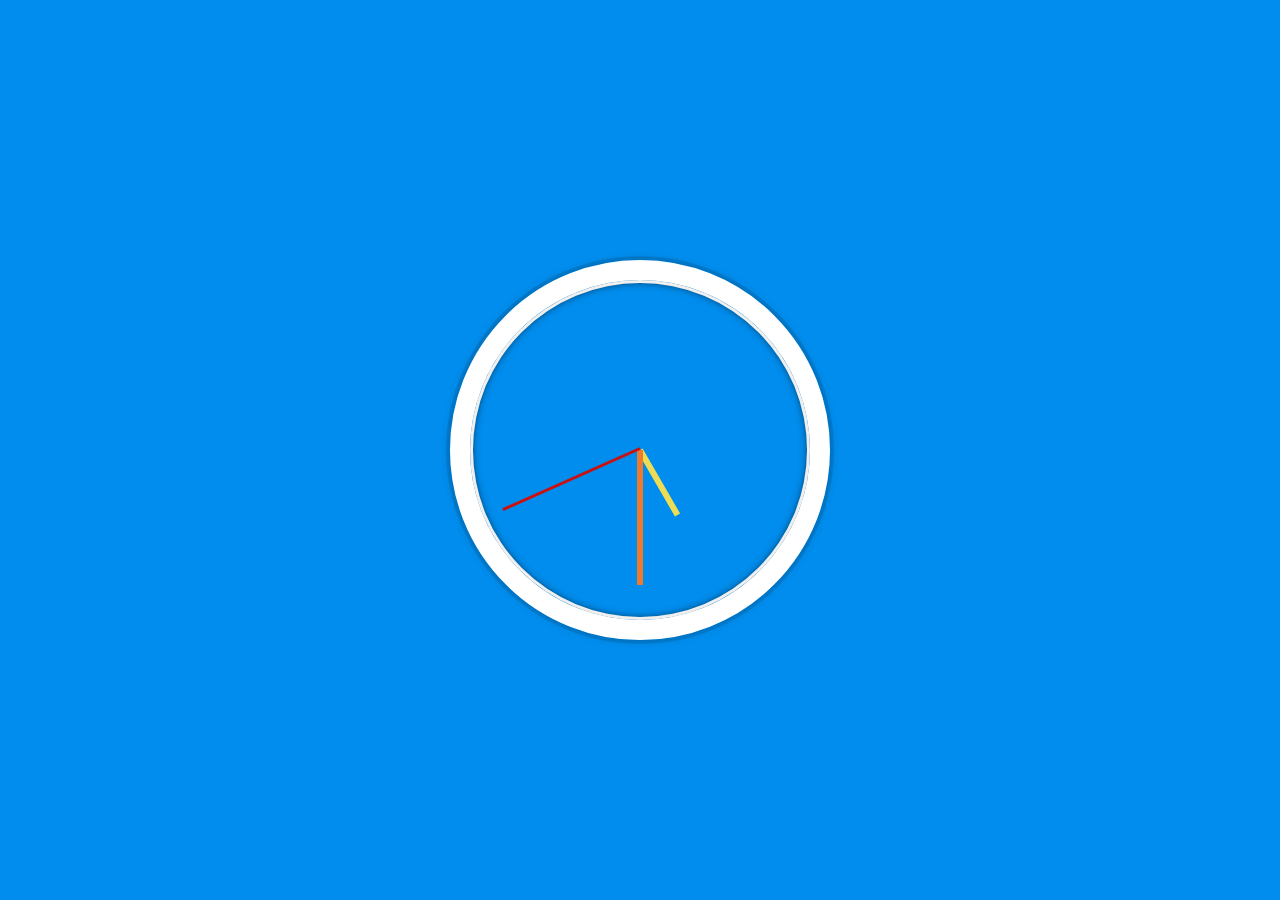
==== 02.Clock/index.html @ 50a78ed3 "Update ch02" ====
<!-- @format -->

<!DOCTYPE html>
<html lang="en">
  <head>
    <meta charset="UTF-8" />
    <title>JS + CSS Clock</title>
  </head>
  <link rel="stylesheet" href="style.css" />
  <body>
    <div class="clock">
      <div class="clock-face">
        <div class="hour-hand"></div>
        <div class="min-hand"></div>
        <div class="second-hand"></div>
      </div>
    </div>
    <!-- JS -->
    <script src="/plugins/jquery-3.4.1.min.js"></script>
    <script>
      function setTime() {
        const now = new Date();
        // 秒
        const sec = now.getSeconds();
        const secDeg = (sec / 60) * 360 + 90;
        $(".second-hand").css("transform", `rotate(${secDeg}deg)`);
        // 分
        const min = now.getMinutes();
        const minDeg = (min / 60) * 360 + 90;
        $(".min-hand").css("transform", `rotate(${minDeg}deg)`);
        // 時
        const hour = now.getHours();
        const hourDeg = (hour / 12) * 360 + 90;
        $(".hour-hand").css("transform", `rotate(${hourDeg}deg)`);
      }
      setInterval(setTime, 1000);
      setTime();
    </script>
  </body>
</html>
---- 02.Clock/style.css ----
/** @format */

html {
  background: #018ded url(http://unsplash.it/1500/1000?image=881&blur=5);
  background-size: cover;
  font-family: "helvetica neue";
  text-align: center;
  font-size: 10px;
}

body {
  margin: 0;
  font-size: 2rem;
  display: flex;
  flex: 1;
  min-height: 100vh;
  align-items: center;
}

.clock {
  width: 30rem;
  height: 30rem;
  border: 20px solid white;
  border-radius: 50%;
  margin: 50px auto;
  position: relative;
  padding: 2rem;
  box-shadow: 0 0 0 4px rgba(0, 0, 0, 0.1), inset 0 0 0 3px #efefef, inset 0 0 10px black, 0 0 10px rgba(0, 0, 0, 0.2);
}

.clock-face {
  position: relative;
  width: 100%;
  height: 100%;
  transform: translateY(-3px); /* account for the height of the clock hands */
}

.second-hand {
  width: 50%;
  height: 3px;
  background: rgb(202, 17, 17);
  position: absolute;
  top: 50%;
  transform-origin: 100%;
  transform: rotate(90deg);
  transition: all 0.05s;
  transition-timing-function: cubic-bezier(0.1, 2.7, 0.58, 1);
}
.hour-hand {
  width: 25%;
  height: 6px;
  background: rgb(236, 221, 85);
  position: absolute;
  top: 50%;
  left: 25%;
  transform-origin: 100%;
  transform: rotate(90deg);
  transition: all 0.05s;
  transition-timing-function: cubic-bezier(0.1, 2.7, 0.58, 1);
}
.min-hand {
  width: 45%;
  height: 6px;
  background: rgb(238, 122, 45);
  position: absolute;
  top: 50%;
  left: 5%;
  transform-origin: 100%;
  transform: rotate(90deg);
  transition: all 0.05s;
  transition-timing-function: cubic-bezier(0.1, 2.7, 0.58, 1);
}
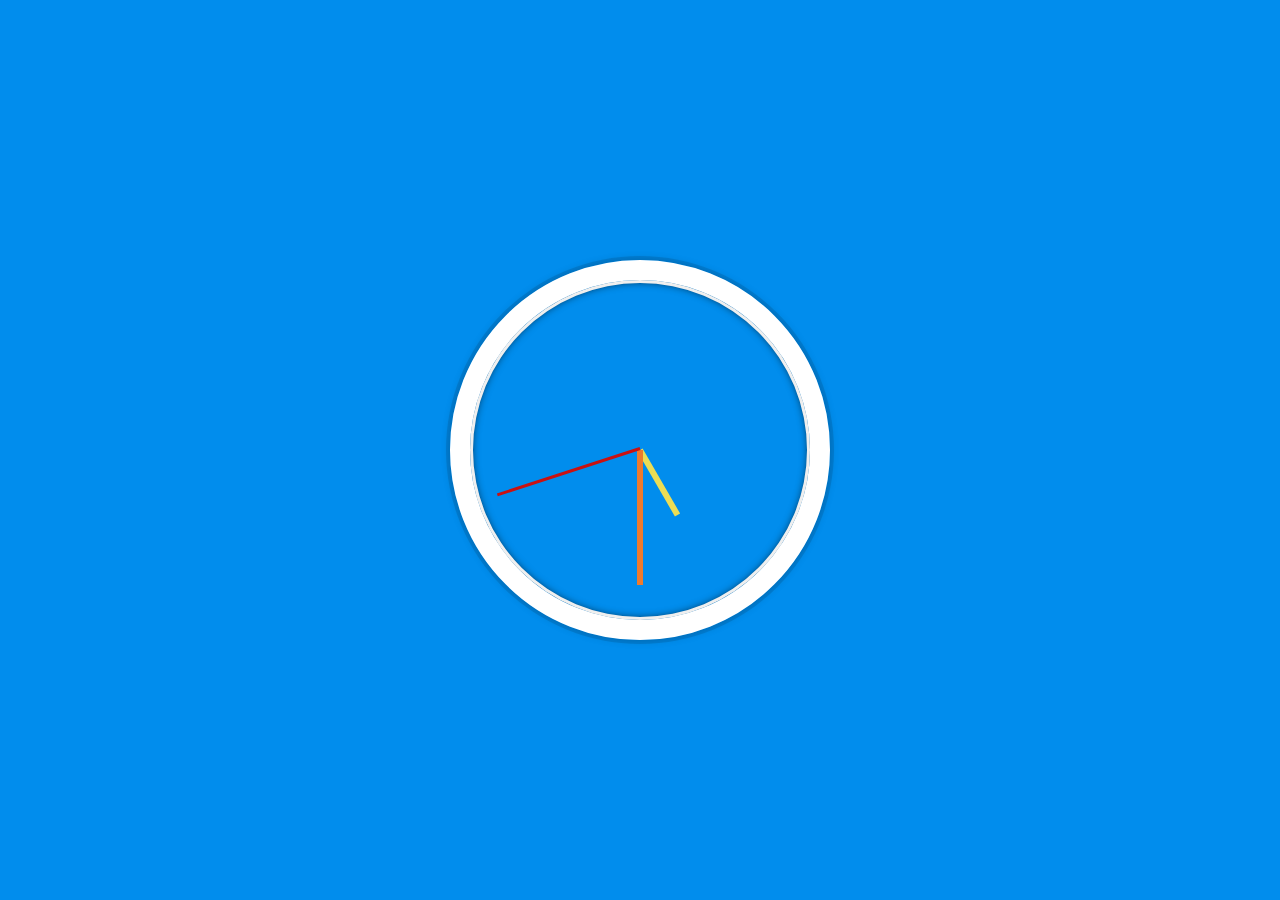
==== commit 8946c9f3: "Update jq link" ====
--- a/02.Clock/index.html
+++ b/02.Clock/index.html
@@ -16,7 +16,7 @@
       </div>
     </div>
     <!-- JS -->
-    <script src="/plugins/jquery-3.4.1.min.js"></script>
+    <script src="../plugins/jquery-3.4.1.min.js"></script>
     <script>
       function setTime() {
         const now = new Date();
